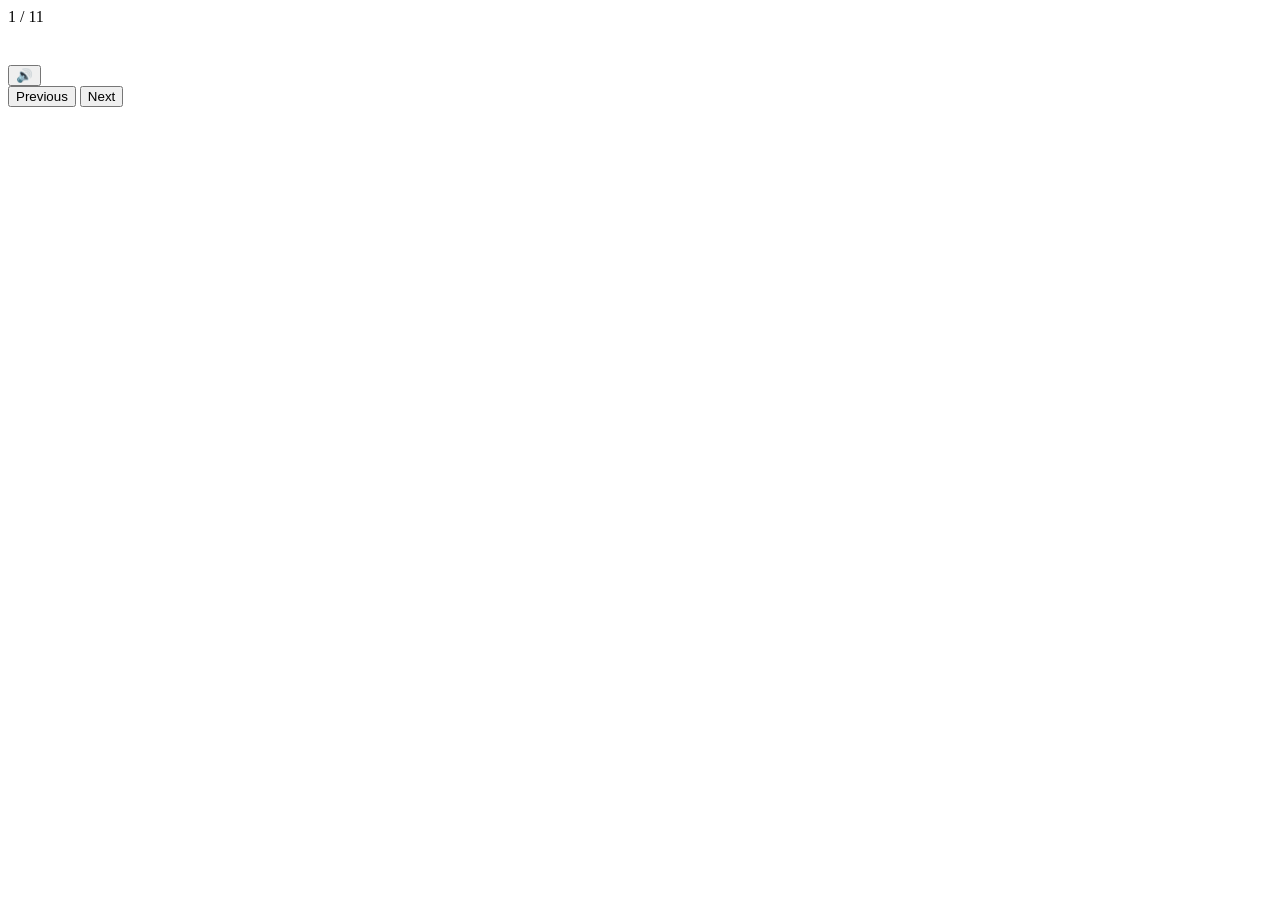
==== lesson.html @ ec5a7eda "Add initial lesson.html structure and content" ====
<!DOCTYPE html>
<html lang="en">
<head>

<meta charset="UTF-8">
<meta name="viewport" content="width=device-width, initial-scale=1.0">

<title>Lesson</title>

<link rel="stylesheet" href="css/lesson.css">

</head>
<body>

<div class="lesson-container">

<div class="progress-wrap">

<div id="progressBar"></div>

</div>

<div class="progress-text">

<span id="currentCount">1</span>

/

<span id="totalCount">11</span>

</div>

<div class="lesson-card">

<img
id="lessonImage"
class="lesson-image">

<h1 id="lessonLetter"></h1>

<p id="lessonPronunciation"></p>

<button
id="soundBtn"
class="sound-btn">

🔊

</button>

</div>

<div class="nav-buttons">

<button id="prevBtn">

Previous

</button>

<button id="nextBtn">

Next

</button>

</div>

</div>

<script src="js/swara-data.js"></script>
<script src="js/vyanjan-data.js"></script>
<script src="js/number-data.js"></script>

<script src="js/lesson.js"></script>

</body>
</html>
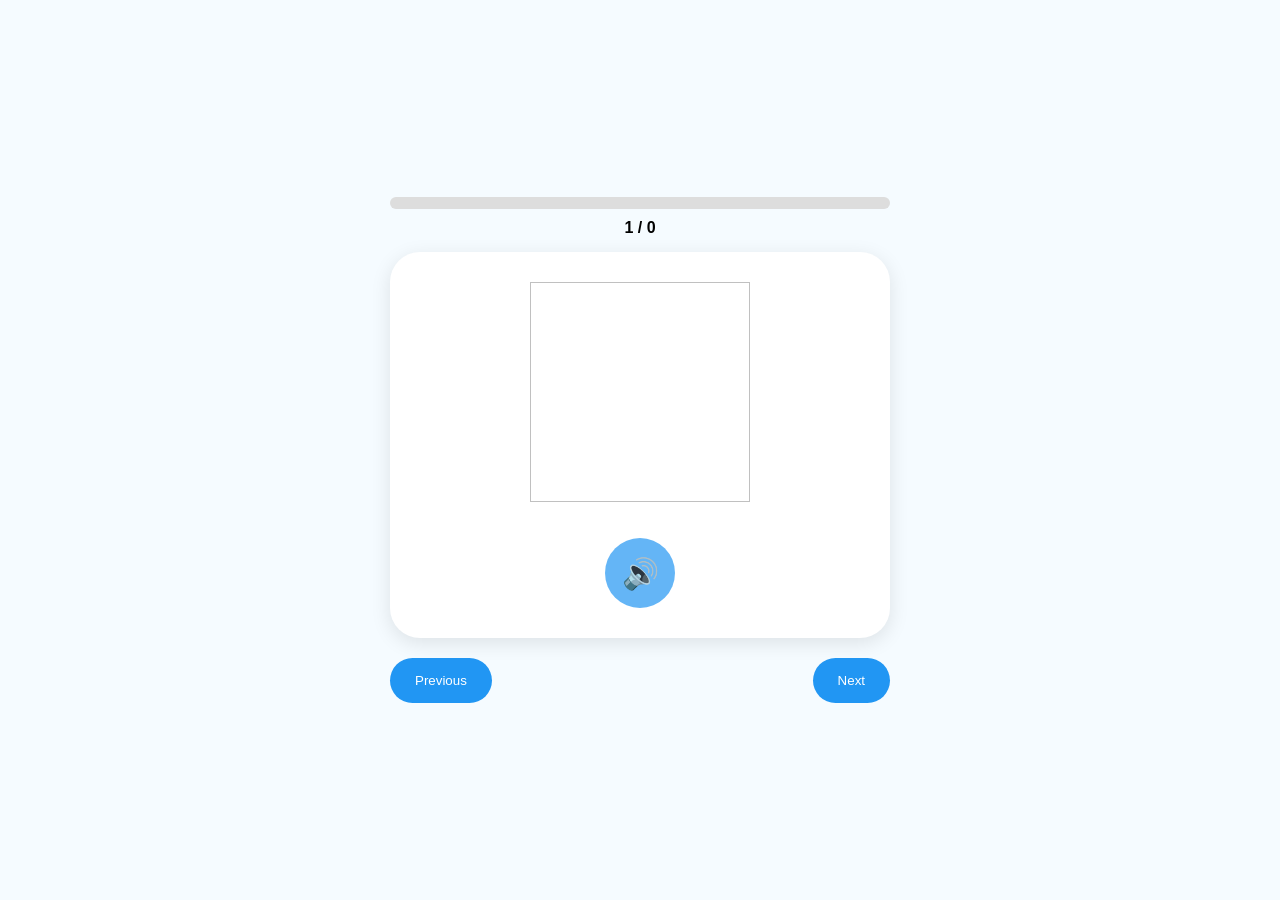
==== commit 9f23184f: "Add next button and close div tags in lesson.html" ====
--- a/lesson.html
+++ b/lesson.html
@@ -56,16 +56,18 @@
 
 Previous
 
-</button>
+
 
 <button id="nextBtn">
 
 Next
 
 </button>
+  
+</div>
+  
 
-</div>
-
+  
 </div>
 
 <script src="js/swara-data.js"></script>
--- a/css/lesson.css
+++ b/css/lesson.css
@@ -0,0 +1,197 @@
+*{
+margin:0;
+padding:0;
+box-sizing:border-box;
+font-family:sans-serif;
+}
+
+body{
+
+background:#f5fbff;
+
+min-height:100vh;
+
+display:flex;
+
+justify-content:center;
+
+align-items:center;
+
+padding:20px;
+
+}
+
+.lesson-container{
+
+width:100%;
+max-width:500px;
+
+}
+
+.progress-wrap{
+
+width:100%;
+
+height:12px;
+
+background:#ddd;
+
+border-radius:20px;
+
+overflow:hidden;
+
+margin-bottom:10px;
+
+}
+
+#progressBar{
+
+width:0%;
+
+height:100%;
+
+background:#2196f3;
+
+transition:.4s;
+
+}
+
+.progress-text{
+
+text-align:center;
+
+margin-bottom:15px;
+
+font-weight:bold;
+
+}
+
+.lesson-card{
+
+background:white;
+
+padding:30px;
+
+border-radius:30px;
+
+text-align:center;
+
+box-shadow:0 5px 20px rgba(0,0,0,.1);
+
+}
+
+.lesson-image{
+
+width:220px;
+
+height:220px;
+
+object-fit:contain;
+
+}
+
+#lessonLetter{
+
+font-size:48px;
+
+margin-top:10px;
+
+color:#1976d2;
+
+}
+
+#lessonPronunciation{
+
+margin-top:12px;
+
+font-size:22px;
+
+color:#555;
+
+}
+
+.sound-btn{
+
+margin-top:20px;
+
+border:none;
+
+background:#64b5f6;
+
+color:white;
+
+width:70px;
+
+height:70px;
+
+border-radius:50%;
+
+font-size:30px;
+
+cursor:pointer;
+
+}
+
+.nav-buttons{
+
+display:flex;
+
+justify-content:space-between;
+
+margin-top:20px;
+
+}
+
+.nav-buttons button{
+
+border:none;
+
+background:#2196f3;
+
+color:white;
+
+padding:15px 25px;
+
+border-radius:50px;
+
+cursor:pointer;
+
+}
+
+.complete-screen{
+
+text-align:center;
+
+background:white;
+
+padding:40px;
+
+border-radius:30px;
+
+box-shadow:0 5px 20px rgba(0,0,0,.1);
+
+}
+
+.complete-screen h1{
+
+margin-bottom:15px;
+
+}
+
+.complete-screen button{
+
+margin:10px;
+
+padding:14px 25px;
+
+border:none;
+
+background:#2196f3;
+
+color:white;
+
+border-radius:50px;
+
+cursor:pointer;
+
+}
